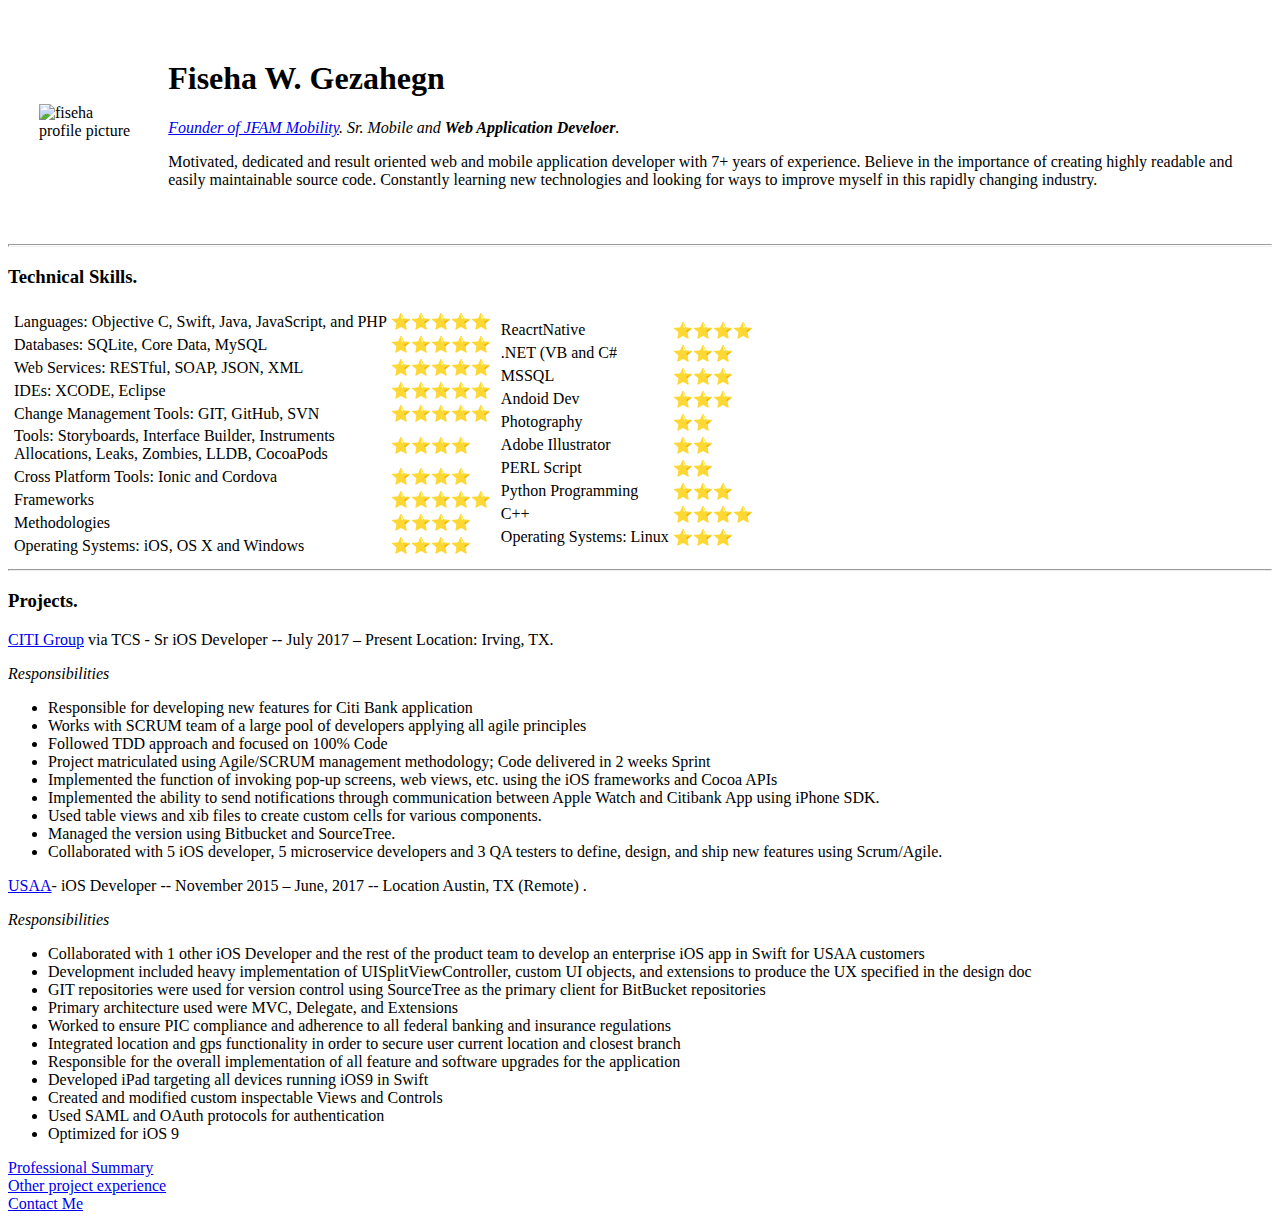
==== index.html @ c06e391a "Add my cv initial pages" ====
<!DOCTYPE html>
<html lang="en" dir="ltr">

<head>
  <meta charset="utf-8">
  <title>Fiseha's Personal Site </title>
</head>

<body>

    <table cellspacing="30">
    <tr>
      <td><img src="images/my_photo.jpg" alt="fiseha profile picture" width="570" height="400"></td>
      <td><h1> Fiseha W. Gezahegn</h1>
      <p><em> <a href="https://www.jfammobility.com/">Founder of JFAM Mobility</a>. Sr. Mobile and <strong>Web Application Develoer</strong>. </em></p>

      <p> Motivated, dedicated and result oriented web and mobile application developer with 7+ years of experience. Believe in the importance of creating highly readable and easily maintainable source code. Constantly learning new technologies and
        looking for ways to improve myself in this rapidly changing industry.</p></td>

    </tr>
  </table>



<hr size="3">

  <h3>Technical Skills.</h3>

  <table>
    <tr>
      <td> <table>
        <tr>
          <td>Languages: Objective C, Swift, Java, JavaScript, and PHP</td>
          <td>⭐️⭐️⭐️⭐️⭐️</td>
        </tr>
        <tr>
          <td>Databases: SQLite, Core Data, MySQL</td>
          <td>⭐️⭐️⭐️⭐️⭐️</td>
        </tr>
        <tr>
          <td>Web Services: RESTful, SOAP, JSON, XML</td>
          <td>⭐️⭐️⭐️⭐️⭐️</td>
        </tr>
        <tr>
          <td>IDEs: XCODE, Eclipse</td>
          <td>⭐️⭐️⭐️⭐️⭐️</td>
        </tr>
        <tr>
          <td>Change Management Tools: GIT, GitHub, SVN</td>
          <td>⭐️⭐️⭐️⭐️⭐️</td>

        </tr>
        <tr>
          <td>Tools: Storyboards, Interface Builder, Instruments <br> Allocations, Leaks, Zombies, LLDB, CocoaPods</td>
          <td>⭐️⭐️⭐️⭐️</td>
        </tr>
        <tr>
          <td>Cross Platform Tools: Ionic and Cordova</td>
          <td>⭐️⭐️⭐️⭐️</td>
        </tr>
        <tr>
          <td>Frameworks</td>
          <td>⭐️⭐️⭐️⭐️⭐️</td>
        </tr>
        <tr>
          <td>Methodologies</td>
          <td>⭐️⭐️⭐️⭐️</td>
        </tr>
        <tr>
          <td>Operating Systems: iOS, OS X and Windows</td>
          <td>⭐️⭐️⭐️⭐️</td>
        </tr>
      </table></td>
      <td><table>
        <tr>
          <td>ReacrtNative </td>
          <td>⭐️⭐️⭐️⭐️</td>
        </tr>
        <tr>
          <td>.NET (VB and C#</td>
          <td>⭐️⭐️⭐️</td>
        </tr>
        <tr>
          <td>MSSQL</td>
          <td>⭐️⭐️⭐️</td>
        </tr>
        <tr>
          <td>Andoid Dev</td>
          <td>⭐️⭐️⭐️</td>
        </tr>
        <tr>
          <td>Photography</td>
          <td>⭐️⭐️</td>

        </tr>
        <tr>
          <td>Adobe Illustrator</td>
          <td>⭐️⭐️</td>
        </tr>
        <tr>
          <td>PERL Script</td>
          <td>⭐️⭐️</td>
        </tr>
        <tr>
          <td>Python Programming</td>
          <td>⭐️⭐️⭐️</td>
        </tr>
        <tr>
          <td>C++ </td>
          <td>⭐️⭐️⭐️⭐️</td>
        </tr>
        <tr>
          <td>Operating Systems: Linux</td>
          <td>⭐️⭐️⭐️</td>
        </tr>
      </table></td>
    </tr>
  </table>




    <hr>
    <h3>Projects.</h3>
    <p> <a href="https://itunes.apple.com/us/app/citi-mobile/id301724680?mt=8">CITI Group</a> via TCS - Sr iOS Developer -- July 2017 – Present Location: Irving, TX. </p>
    <p><em>Responsibilities</em></p>
    <ul>
      <li> Responsible for developing new features for Citi Bank application </li>
      <li> Works with SCRUM team of a large pool of developers applying all agile principles</li>
      <li> Followed TDD approach and focused on 100% Code</li>
      <li> Project matriculated using Agile/SCRUM management methodology; Code delivered in 2 weeks Sprint</li>
      <li> Implemented the function of invoking pop-up screens, web views, etc. using the iOS frameworks and Cocoa APIs</li>
      <li> Implemented the ability to send notifications through communication between Apple Watch and Citibank App using iPhone SDK.</li>
      <li> Used table views and xib files to create custom cells for various components.</li>
      <li> Managed the version using Bitbucket and SourceTree.</li>
      <li> Collaborated with 5 iOS developer, 5 microservice developers and 3 QA testers to define, design, and ship new features using Scrum/Agile.</li>

    </ul>
    <p> <a href="https://itunes.apple.com/us/app/usaa-mobile/id312325565?mt=8>"> USAA</a>- iOS Developer -- November 2015 – June, 2017 -- Location Austin, TX (Remote) .</p>
    <p><em>Responsibilities</em></p>
    <ul>
      <li> Collaborated with 1 other iOS Developer and the rest of the product team to develop an enterprise iOS app in Swift for USAA customers</li>
      <li> Development included heavy implementation of UISplitViewController, custom UI objects, and extensions to produce the UX specified in the design doc</li>
      <li> GIT repositories were used for version control using SourceTree as the primary client for BitBucket repositories </li>
      <li> Primary architecture used were MVC, Delegate, and Extensions</li>
      <li> Worked to ensure PIC compliance and adherence to all federal banking and insurance regulations</li>
      <li> Integrated location and gps functionality in order to secure user current location and closest branch</li>
      <li> Responsible for the overall implementation of all feature and software upgrades for the application</li>
      <li> Developed iPad targeting all devices running iOS9 in Swift</li>
      <li> Created and modified custom inspectable Views and Controls</li>
      <li> Used SAML and OAuth protocols for authentication</li>
      <li> Optimized for iOS 9</li>
    </ul>



    <a href="profsummary.html"> Professional Summary<br></a>
    <a href="projectexperience.html"> Other project experience <br> </a>
    <a href="contact.html">Contact Me</a>

    


</body>

</html>
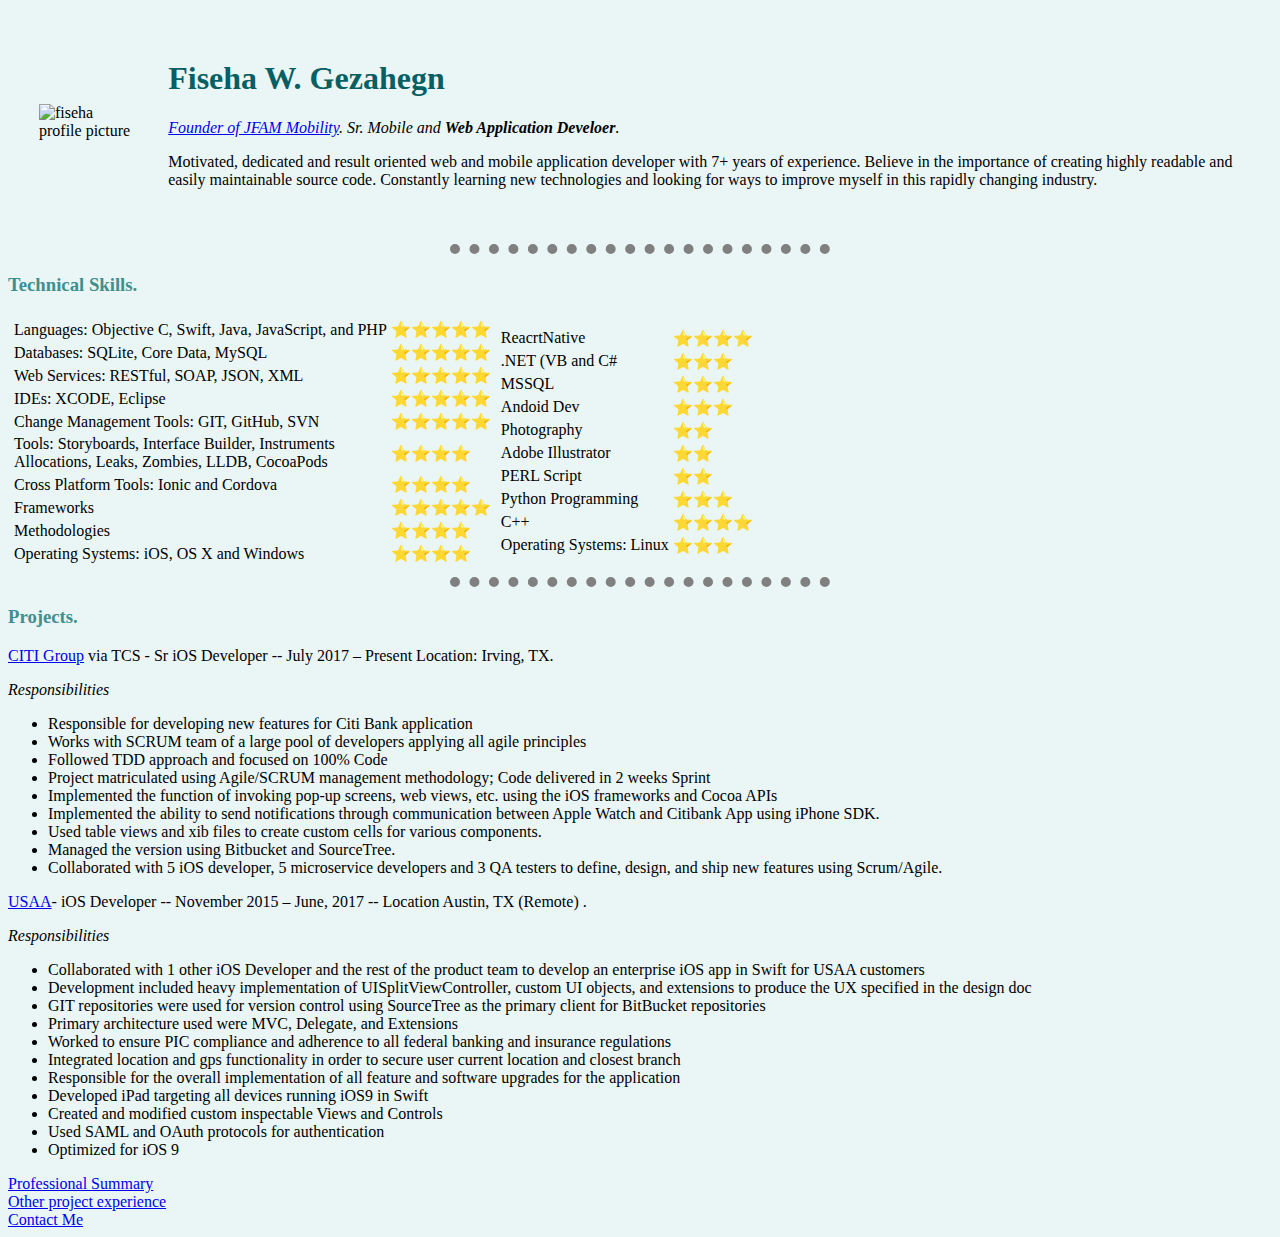
==== commit 0d2b55a5: "Update the pages file" ====
--- a/index.html
+++ b/index.html
@@ -4,13 +4,15 @@
 <head>
   <meta charset="utf-8">
   <title>Fiseha's Personal Site </title>
+
+  <link rel="stylesheet" href="css/style.css">
 </head>
 
 <body>
 
     <table cellspacing="30">
     <tr>
-      <td><img src="images/my_photo.jpg" alt="fiseha profile picture" width="570" height="400"></td>
+      <td><img src="https://media.licdn.com/dms/image/C5603AQGpIXQVK9nkdA/profile-displayphoto-shrink_200_200/0?e=1561593600&v=beta&t=EihjkGMeCk22K9wJ85M-INj4OE7moUBzs12ZLE0S6b4" alt="fiseha profile picture" width="570" height="400"></td>
       <td><h1> Fiseha W. Gezahegn</h1>
       <p><em> <a href="https://www.jfammobility.com/">Founder of JFAM Mobility</a>. Sr. Mobile and <strong>Web Application Develoer</strong>. </em></p>
 
@@ -158,7 +160,7 @@
     <a href="projectexperience.html"> Other project experience <br> </a>
     <a href="contact.html">Contact Me</a>
 
-    
+
 
 
 </body>
--- a/css/style.css
+++ b/css/style.css
@@ -0,0 +1,30 @@
+body {
+
+  background-color: #EAF6F6;
+
+
+}
+
+hr {
+
+
+  border-style: none;
+  border-top-style: dotted;
+  border-color: grey;
+  border-width: 10px;
+  width: 30%;
+}
+
+img {
+  width: 50px
+  height: 50px
+}
+
+h1 {
+
+  color: #085f63
+}
+
+h3 {
+  color: #3F8F8D
+}
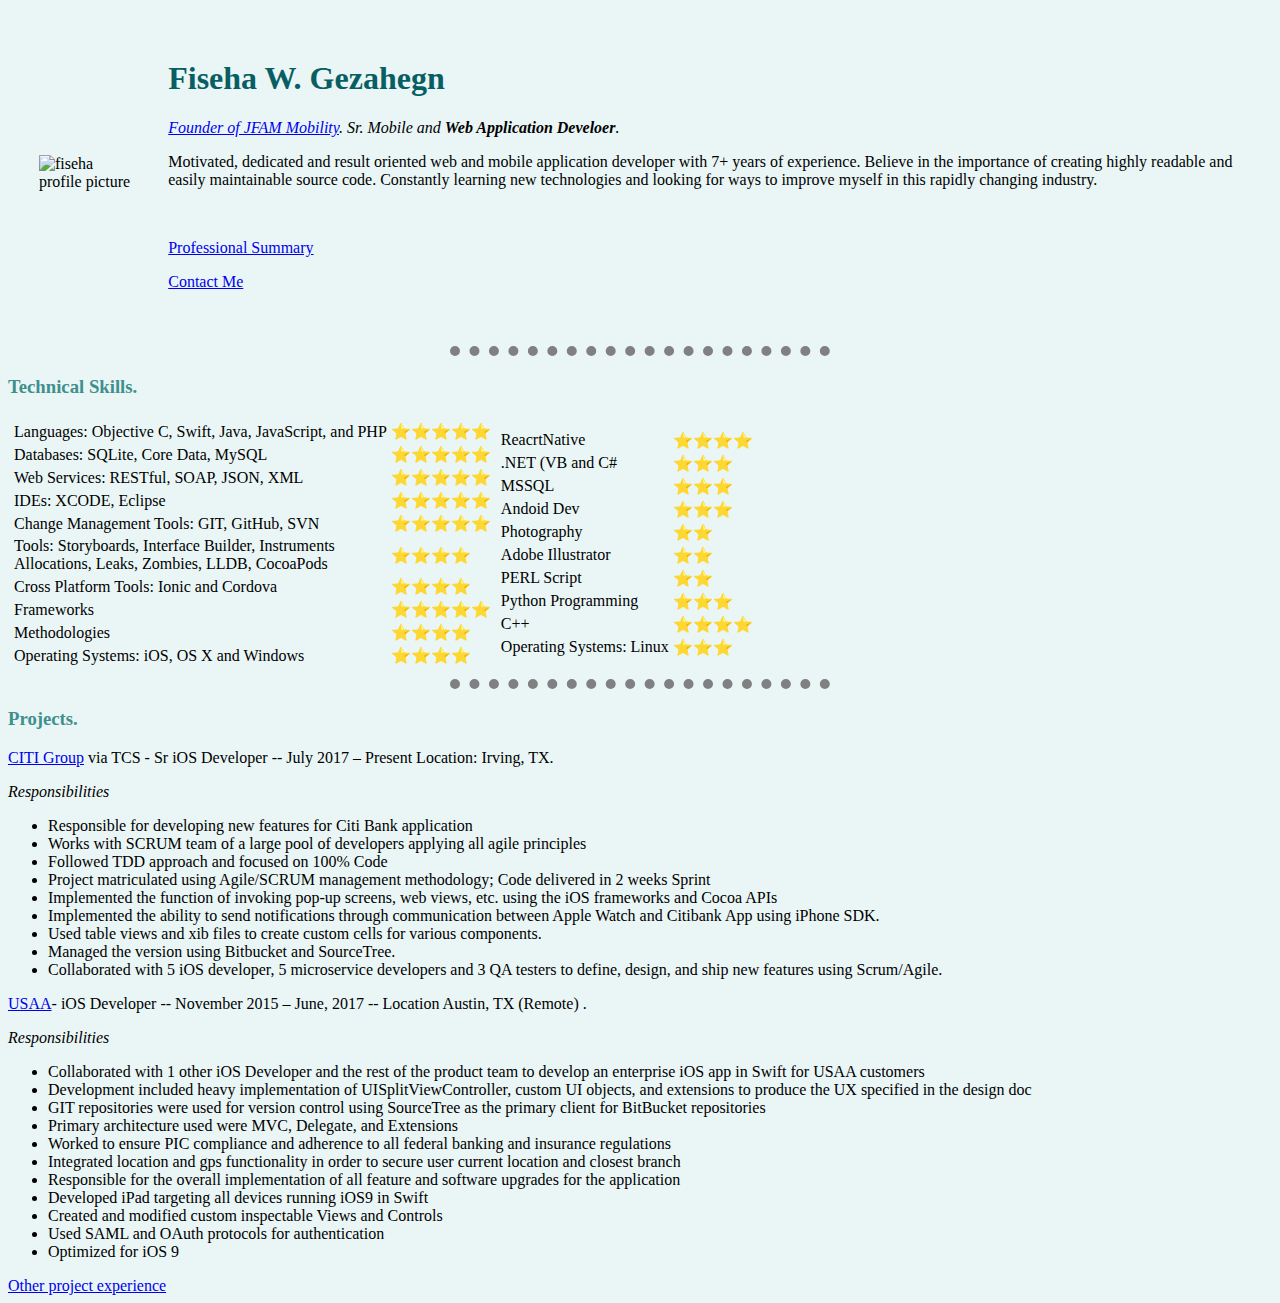
==== commit 4b65a5f9: "Update css and html files" ====
--- a/index.html
+++ b/index.html
@@ -6,6 +6,7 @@
   <title>Fiseha's Personal Site </title>
 
   <link rel="stylesheet" href="css/style.css">
+
 </head>
 
 <body>
@@ -17,7 +18,7 @@
       <p><em> <a href="https://www.jfammobility.com/">Founder of JFAM Mobility</a>. Sr. Mobile and <strong>Web Application Develoer</strong>. </em></p>
 
       <p> Motivated, dedicated and result oriented web and mobile application developer with 7+ years of experience. Believe in the importance of creating highly readable and easily maintainable source code. Constantly learning new technologies and
-        looking for ways to improve myself in this rapidly changing industry.</p></td>
+        looking for ways to improve myself in this rapidly changing industry.</p><br> <p><a href="profsummary.html"> Professional Summary<br></a></p><p><a href="contact.html">Contact Me</a></p></td>
 
     </tr>
   </table>
@@ -156,9 +157,9 @@
 
 
 
-    <a href="profsummary.html"> Professional Summary<br></a>
+
     <a href="projectexperience.html"> Other project experience <br> </a>
-    <a href="contact.html">Contact Me</a>
+
 
 
 
--- a/css/style.css
+++ b/css/style.css
@@ -18,6 +18,7 @@
 img {
   width: 50px
   height: 50px
+  
 }
 
 h1 {
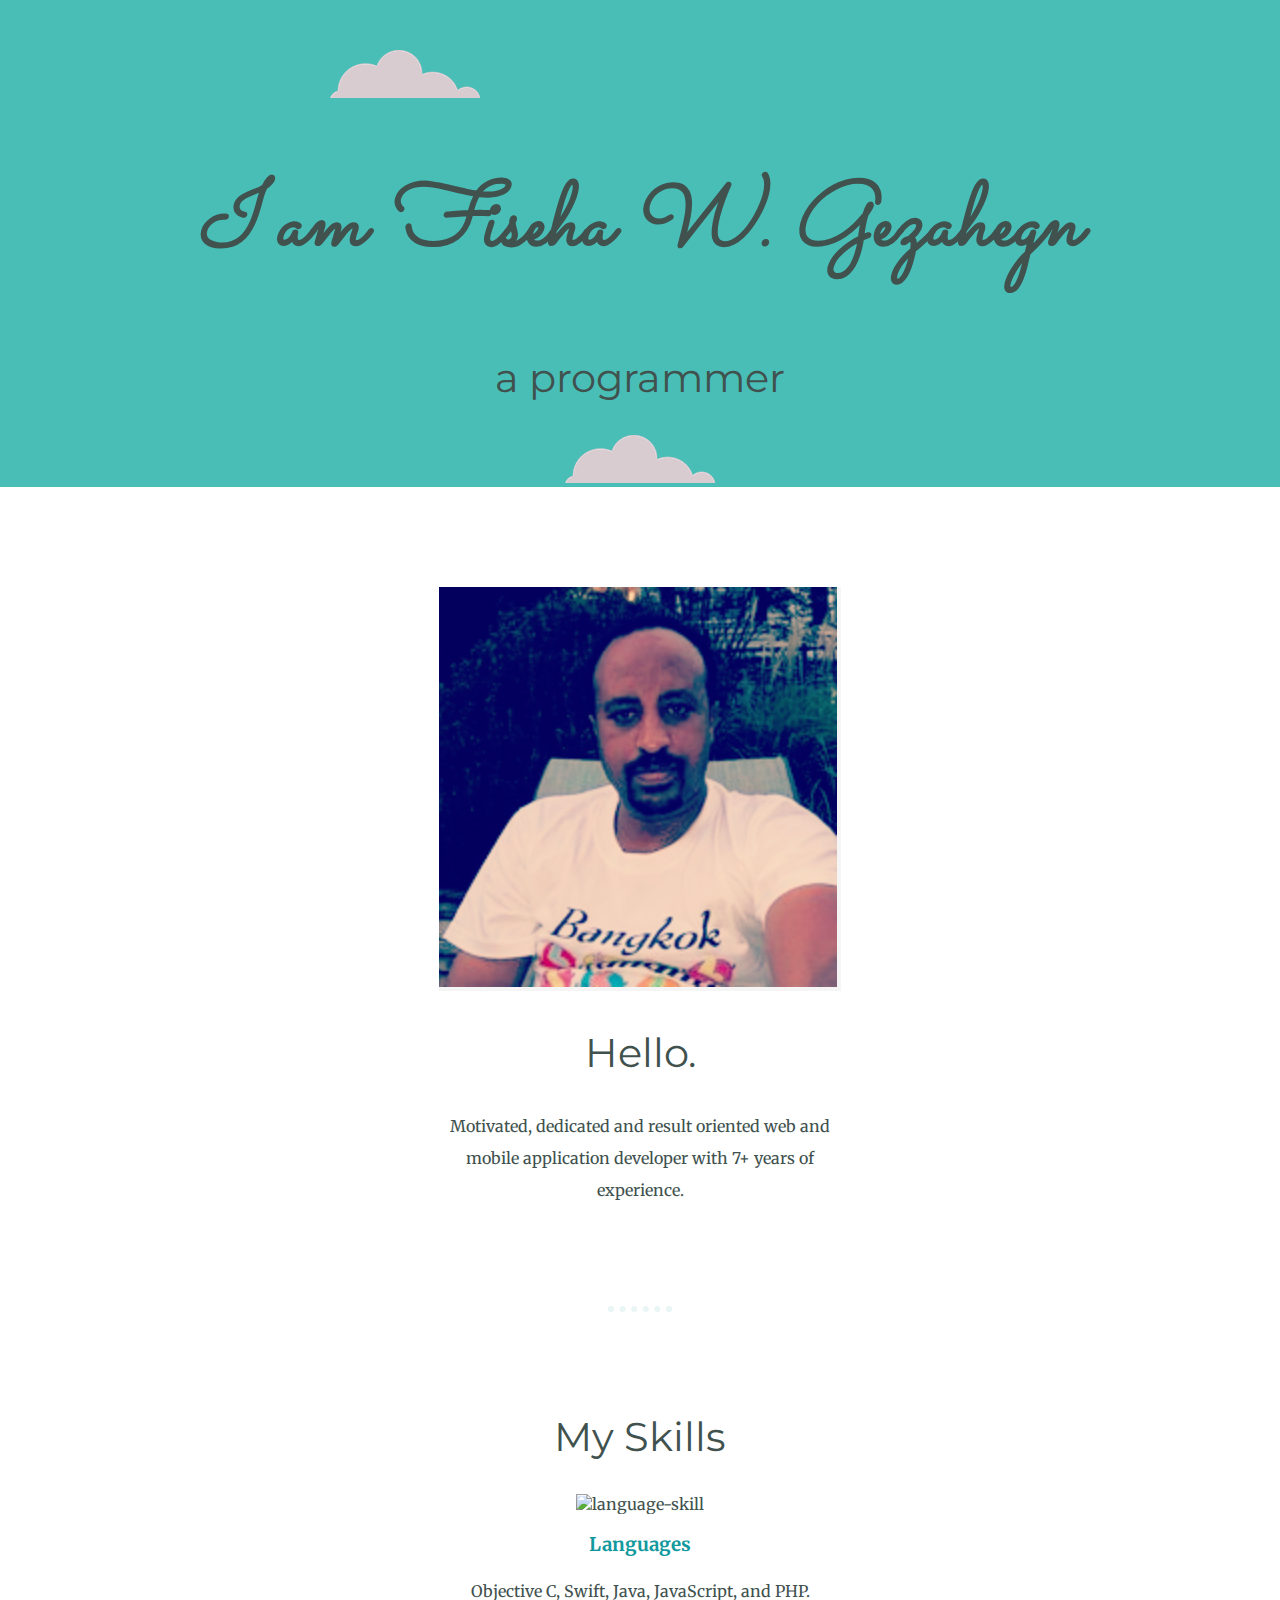
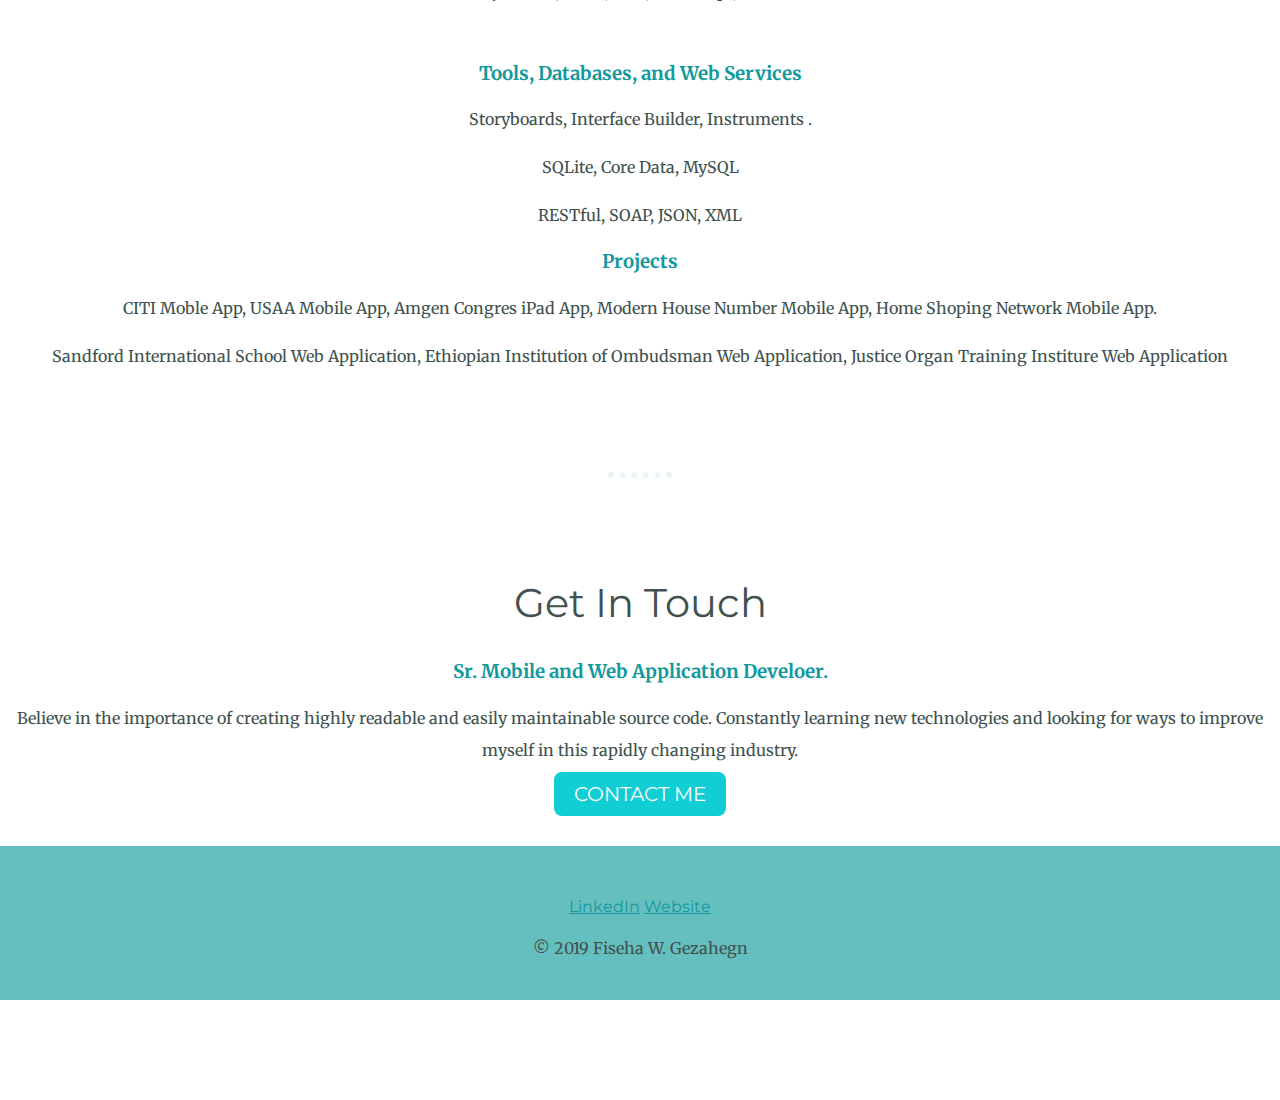
==== commit 7c993443: "myressume_update" ====
--- a/index.html
+++ b/index.html
@@ -1,169 +1,67 @@
 <!DOCTYPE html>
 <html lang="en" dir="ltr">
+  <head>
+    <meta charset="utf-8">
+    <title>Fiseha W Gezahegn CV</title>
+    <link rel="stylesheet" href="css/styles.css">
+    <link rel="icon" href="favicon.ico">
+    <link href="https://fonts.googleapis.com/css?family=Merriweather|Montserrat|Sacramento" rel="stylesheet">
+  </head>
 
-<head>
-  <meta charset="utf-8">
-  <title>Fiseha's Personal Site </title>
+  <body>
 
-  <link rel="stylesheet" href="css/style.css">
+    <div class="top-container">
+      <img class="top-cloud" src="images/cloud.png" alt="cloud-img">
+      <h1><em>I am Fiseha W. Gezahegn</em></h1>
+      <h2> a <span class="pro">pro</span>grammer</h2>
+      <img class="bottom-cloud" src="images/cloud01.png" alt="mountain-img">
 
-</head>
+    </div>
+    <div class="middle-container">
+  <div class="profile">
+    <img src="images/myphoto.png" alt="my-photo">
+    <h2>Hello.</h2>
+    <p class="intro"> Motivated, dedicated and result oriented web and mobile application developer with 7+ years of experience. </p>
+  </div>
+  <hr>
+  <div class="skills">
+    <h2>My Skills</h2>
 
-<body>
+    <div class="skill-row">
+      <img class="skill-img" src="https://image.flaticon.com/icons/svg/1118/1118930.svg" alt="language-skill">
+      <h3>Languages</h3>
+      <p>Objective C, Swift, Java, JavaScript, and PHP.</p>
+    </div>
+    <div class="skill-row">
+      <img class="" src="" alt="">
+      <h3>Tools, Databases, and Web Services </h3>
+      <p>Storyboards, Interface Builder, Instruments .</p>
+      <p>SQLite, Core Data, MySQL</p>
+      <p> RESTful, SOAP, JSON, XML</p>
+      <h3>Projects</h3>
+      <p>CITI Moble App, USAA Mobile App, Amgen Congres iPad App, Modern House Number Mobile App, Home Shoping Network Mobile App.</p>
+      <p>Sandford International School Web Application, Ethiopian Institution of Ombudsman Web Application, Justice Organ Training Institure Web Application </p>
+    </div>
+  </div>
+  <hr>
+  <div class="contact-me">
+    <h2>Get In Touch</h2>
 
-    <table cellspacing="30">
-    <tr>
-      <td><img src="https://media.licdn.com/dms/image/C5603AQGpIXQVK9nkdA/profile-displayphoto-shrink_200_200/0?e=1561593600&v=beta&t=EihjkGMeCk22K9wJ85M-INj4OE7moUBzs12ZLE0S6b4" alt="fiseha profile picture" width="570" height="400"></td>
-      <td><h1> Fiseha W. Gezahegn</h1>
-      <p><em> <a href="https://www.jfammobility.com/">Founder of JFAM Mobility</a>. Sr. Mobile and <strong>Web Application Develoer</strong>. </em></p>
-
-      <p> Motivated, dedicated and result oriented web and mobile application developer with 7+ years of experience. Believe in the importance of creating highly readable and easily maintainable source code. Constantly learning new technologies and
-        looking for ways to improve myself in this rapidly changing industry.</p><br> <p><a href="profsummary.html"> Professional Summary<br></a></p><p><a href="contact.html">Contact Me</a></p></td>
-
-    </tr>
-  </table>
+    <h3>Sr. Mobile and Web Application Develoer.</h3>
+    <p class="contact-message">Believe in the importance of creating highly readable and easily maintainable source code. Constantly learning new technologies and looking for ways to improve myself in this rapidly changing industry.</p>
+    <a class="btn" href="mailto:fiseha.mar@gmail.com">CONTACT ME</a>
+  <br><br><br>
+  </div>
 
 
 
-<hr size="3">
+<div class="bottom-container">
 
-  <h3>Technical Skills.</h3>
-
-  <table>
-    <tr>
-      <td> <table>
-        <tr>
-          <td>Languages: Objective C, Swift, Java, JavaScript, and PHP</td>
-          <td>⭐️⭐️⭐️⭐️⭐️</td>
-        </tr>
-        <tr>
-          <td>Databases: SQLite, Core Data, MySQL</td>
-          <td>⭐️⭐️⭐️⭐️⭐️</td>
-        </tr>
-        <tr>
-          <td>Web Services: RESTful, SOAP, JSON, XML</td>
-          <td>⭐️⭐️⭐️⭐️⭐️</td>
-        </tr>
-        <tr>
-          <td>IDEs: XCODE, Eclipse</td>
-          <td>⭐️⭐️⭐️⭐️⭐️</td>
-        </tr>
-        <tr>
-          <td>Change Management Tools: GIT, GitHub, SVN</td>
-          <td>⭐️⭐️⭐️⭐️⭐️</td>
-
-        </tr>
-        <tr>
-          <td>Tools: Storyboards, Interface Builder, Instruments <br> Allocations, Leaks, Zombies, LLDB, CocoaPods</td>
-          <td>⭐️⭐️⭐️⭐️</td>
-        </tr>
-        <tr>
-          <td>Cross Platform Tools: Ionic and Cordova</td>
-          <td>⭐️⭐️⭐️⭐️</td>
-        </tr>
-        <tr>
-          <td>Frameworks</td>
-          <td>⭐️⭐️⭐️⭐️⭐️</td>
-        </tr>
-        <tr>
-          <td>Methodologies</td>
-          <td>⭐️⭐️⭐️⭐️</td>
-        </tr>
-        <tr>
-          <td>Operating Systems: iOS, OS X and Windows</td>
-          <td>⭐️⭐️⭐️⭐️</td>
-        </tr>
-      </table></td>
-      <td><table>
-        <tr>
-          <td>ReacrtNative </td>
-          <td>⭐️⭐️⭐️⭐️</td>
-        </tr>
-        <tr>
-          <td>.NET (VB and C#</td>
-          <td>⭐️⭐️⭐️</td>
-        </tr>
-        <tr>
-          <td>MSSQL</td>
-          <td>⭐️⭐️⭐️</td>
-        </tr>
-        <tr>
-          <td>Andoid Dev</td>
-          <td>⭐️⭐️⭐️</td>
-        </tr>
-        <tr>
-          <td>Photography</td>
-          <td>⭐️⭐️</td>
-
-        </tr>
-        <tr>
-          <td>Adobe Illustrator</td>
-          <td>⭐️⭐️</td>
-        </tr>
-        <tr>
-          <td>PERL Script</td>
-          <td>⭐️⭐️</td>
-        </tr>
-        <tr>
-          <td>Python Programming</td>
-          <td>⭐️⭐️⭐️</td>
-        </tr>
-        <tr>
-          <td>C++ </td>
-          <td>⭐️⭐️⭐️⭐️</td>
-        </tr>
-        <tr>
-          <td>Operating Systems: Linux</td>
-          <td>⭐️⭐️⭐️</td>
-        </tr>
-      </table></td>
-    </tr>
-  </table>
+  <a class="footer-link" href="https://www.linkedin.com/in/fiseha-gezahegn-29a67868">LinkedIn</a>
+  <a class="footer-link" href="https://www.jfammobility.com/">Website</a>
+  <p>© 2019 Fiseha W. Gezahegn</p>
+</div>
 
 
-
-
-    <hr>
-    <h3>Projects.</h3>
-    <p> <a href="https://itunes.apple.com/us/app/citi-mobile/id301724680?mt=8">CITI Group</a> via TCS - Sr iOS Developer -- July 2017 – Present Location: Irving, TX. </p>
-    <p><em>Responsibilities</em></p>
-    <ul>
-      <li> Responsible for developing new features for Citi Bank application </li>
-      <li> Works with SCRUM team of a large pool of developers applying all agile principles</li>
-      <li> Followed TDD approach and focused on 100% Code</li>
-      <li> Project matriculated using Agile/SCRUM management methodology; Code delivered in 2 weeks Sprint</li>
-      <li> Implemented the function of invoking pop-up screens, web views, etc. using the iOS frameworks and Cocoa APIs</li>
-      <li> Implemented the ability to send notifications through communication between Apple Watch and Citibank App using iPhone SDK.</li>
-      <li> Used table views and xib files to create custom cells for various components.</li>
-      <li> Managed the version using Bitbucket and SourceTree.</li>
-      <li> Collaborated with 5 iOS developer, 5 microservice developers and 3 QA testers to define, design, and ship new features using Scrum/Agile.</li>
-
-    </ul>
-    <p> <a href="https://itunes.apple.com/us/app/usaa-mobile/id312325565?mt=8>"> USAA</a>- iOS Developer -- November 2015 – June, 2017 -- Location Austin, TX (Remote) .</p>
-    <p><em>Responsibilities</em></p>
-    <ul>
-      <li> Collaborated with 1 other iOS Developer and the rest of the product team to develop an enterprise iOS app in Swift for USAA customers</li>
-      <li> Development included heavy implementation of UISplitViewController, custom UI objects, and extensions to produce the UX specified in the design doc</li>
-      <li> GIT repositories were used for version control using SourceTree as the primary client for BitBucket repositories </li>
-      <li> Primary architecture used were MVC, Delegate, and Extensions</li>
-      <li> Worked to ensure PIC compliance and adherence to all federal banking and insurance regulations</li>
-      <li> Integrated location and gps functionality in order to secure user current location and closest branch</li>
-      <li> Responsible for the overall implementation of all feature and software upgrades for the application</li>
-      <li> Developed iPad targeting all devices running iOS9 in Swift</li>
-      <li> Created and modified custom inspectable Views and Controls</li>
-      <li> Used SAML and OAuth protocols for authentication</li>
-      <li> Optimized for iOS 9</li>
-    </ul>
-
-
-
-
-    <a href="projectexperience.html"> Other project experience <br> </a>
-
-
-
-
-
-</body>
-
+  </body>
 </html>
--- a/css/styles.css
+++ b/css/styles.css
@@ -0,0 +1,172 @@
+
+
+body {
+  color: #40514E;
+  margin: 0;
+  text-align: center;
+  font-family: 'Merriweather', serif;
+
+}
+
+h1 {
+
+  /* centerning the element by usng the margin /tp, bottom right/*/
+
+  /*width: 10%
+  margin: 0 auto 0 auto */
+  font-size: 5.625rem;
+  margin-top: 50px auto 0 auto;
+  font-family: 'Sacramento', cursive;
+  color: : #66BFBF
+
+
+
+}
+
+h2 {
+
+font-family: 'Montserrat', sans-serif;
+font-size: 2.5rem;
+font-weight: normal;
+
+color: : #66BFBF
+pading-bottom; 10px;
+}
+
+h3 {
+color: #11999E;
+ont-family: 'Montserrat', sans-serif;
+color: #11999E;
+
+}
+
+.pro {
+ont-family: 'Montserrat', sans-serif;
+
+}
+.intro {
+
+  width: 30%;
+  margin: auto;
+}
+
+contact-message {
+width: 40%;
+margin: 40px auto; 60px;
+
+}
+p {
+
+  line-height: 2;
+}
+
+hr {
+  border: dotted #EAF6F6 6px;
+  border-bottom: none;
+  width: 4%;
+  margin: 100px auto;
+}
+
+.top-container {
+
+  background-color: #49BEB7;
+  position: relative;
+  padding-top: 100px;
+}
+
+/* after creating a box as a container, we need to add width and height attribiute to see the effect   */
+.middle-container {
+
+margin: 100px 0;
+
+}
+.bottom-container {
+  background-color: #66BFBF;
+  padding: 50px 0 20px;
+
+
+}
+a {
+
+  color: #11999E;
+  font-family: 'Montserrat', sans-serif;
+  margin: : 10px 20px
+  text-decoration: none;
+}
+a:hover {
+
+  color: #EAF6F6;
+}
+
+.copyright {
+
+  color: #EAF6F6;
+  font-size: 0.75rem;
+  padding: 20px 0;
+}
+
+.skill-row {
+
+  width: 15%
+  margin: 100px auto 100px auto;
+}
+
+
+/* .pro {
+
+  text-decoration: underline;
+} */
+
+.top-cloud {
+
+  position: absolute;
+  right: 800px;
+  top: 50px;
+
+}
+
+.skill-img {
+
+  width: 10%;
+
+
+}
+
+
+
+
+  .btn {
+
+  background: #11CDD4;
+  background-image: -webkit-linear-gradient(top, #11CDD4, #1199E);
+  background-image: -moz-linear-gradient(top, #11CDD4, #1199E);
+  background-image: -ms-linear-gradient(top, #11CDD4, #1199E);
+  background-image: -o-linear-gradient(top, #11CDD4, #1199E);
+  background-image: linear-gradient(to bottom, #11CDD4, #1199E);
+  -webkit-border-radius: 8;
+  -moz-border-radius: 8;
+  border-radius: 8px;
+  font-family: 'Montserrat', sans-serif;
+  color: #ffffff;
+  font-size: 20px;
+  padding: 10px 20px 10px 20px;
+  text-decoration: none;
+}
+
+.btn:hover {
+  background: #30e3cb;
+  background-image: -webkit-linear-gradient(top, #30e3cb, #2bc4ad);
+  background-image: -moz-linear-gradient(top, #30e3cb, #2bc4ad);
+  background-image: -ms-linear-gradient(top, #30e3cb, #2bc4ad);
+  background-image: -o-linear-gradient(top, #30e3cb, #2bc4ad);
+  background-image: linear-gradient(to bottom, #30e3cb, #2bc4ad);
+  text-decoration: none;
+
+}
+
+/* .bottom-cloud{
+
+  position: absolute;
+
+
+} */
